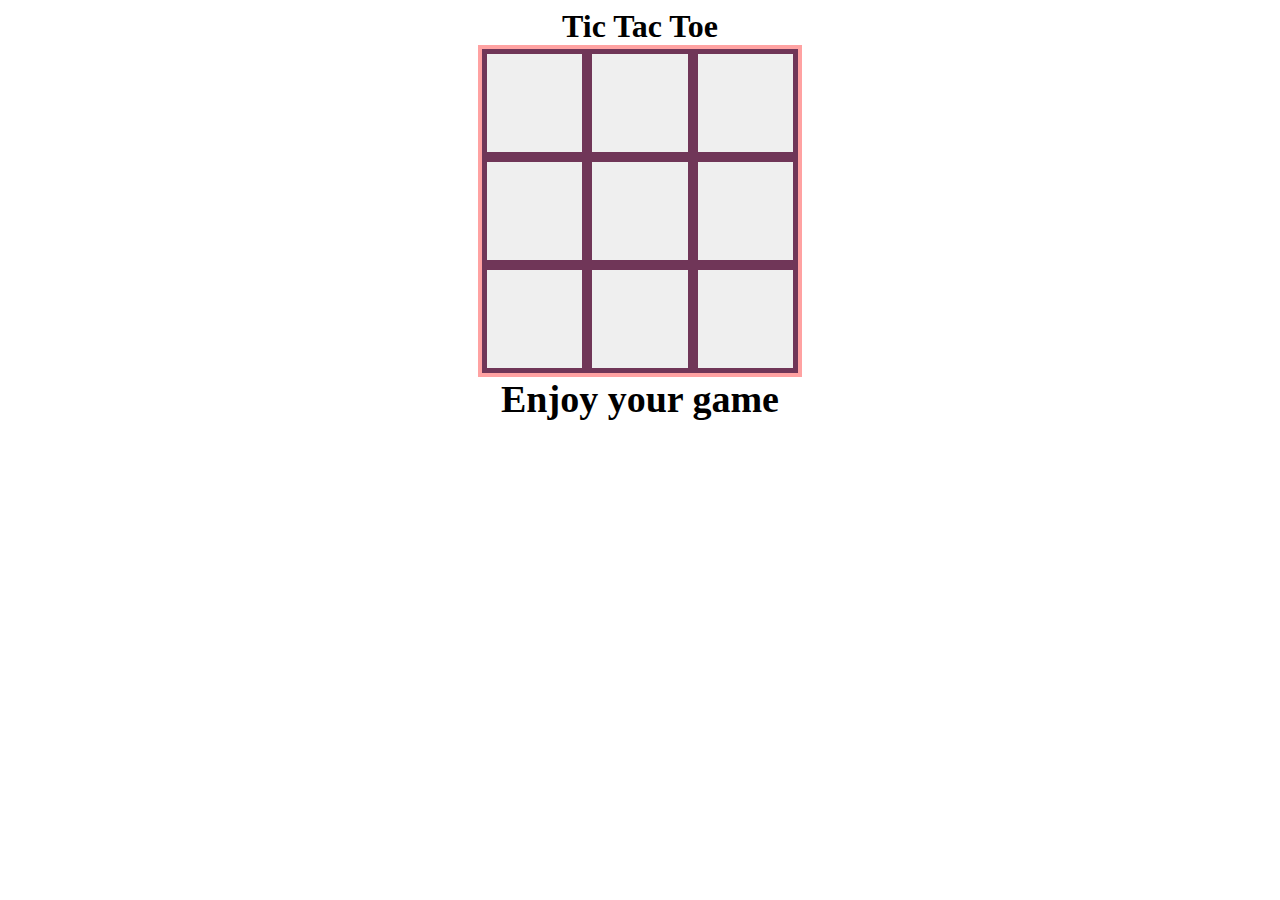
==== index.html @ 01119d29 "index Commit" ====
<!DOCTYPE html>
<html lang="en">

<head>
    <meta charset="UTF-8">
    <meta http-equiv="X-UA-Compatible" content="IE=edge">
    <meta name="viewport" content="width=device-width, initial-scale=1.0">
    <title>Document</title>
    <link rel="stylesheet" href="tttstyle.css">

</head>

<body>
    <header>
        <h1>Tic Tac Toe</h1>
    </header>
    <div class="container">
        <button class="btn"></button>
        <button class="btn"></button>
        <button class="btn"></button>
        <button class="btn"></button>
        <button class="btn"></button>
        <button class="btn"></button>
        <button class="btn"></button>
        <button class="btn"></button>
        <button class="btn"></button>
    </div>
    <div class="result">Enjoy your game </div>
    <script src="tttscript1.js"></script>
</body>

</html>
---- tttstyle.css ----
*{
    text-align: center;
}

header h1{
    margin: auto;
}

.container{
    margin: auto;
    display: grid;
    grid-template-columns: 1fr 1fr 1fr;
    width: 25%;
    height: 324px;
    border :4px solid rgb(255 155 155 / 93%);
}
.btn{
    height: 108px;
    border: 5px solid #6b2f53f7;
    cursor: pointer;
    font-size: 80px;
}
.btn:hover{
    background-color: chartreuse;
}

.result{
    font-size: 38px;
    font-weight: bolder;
}
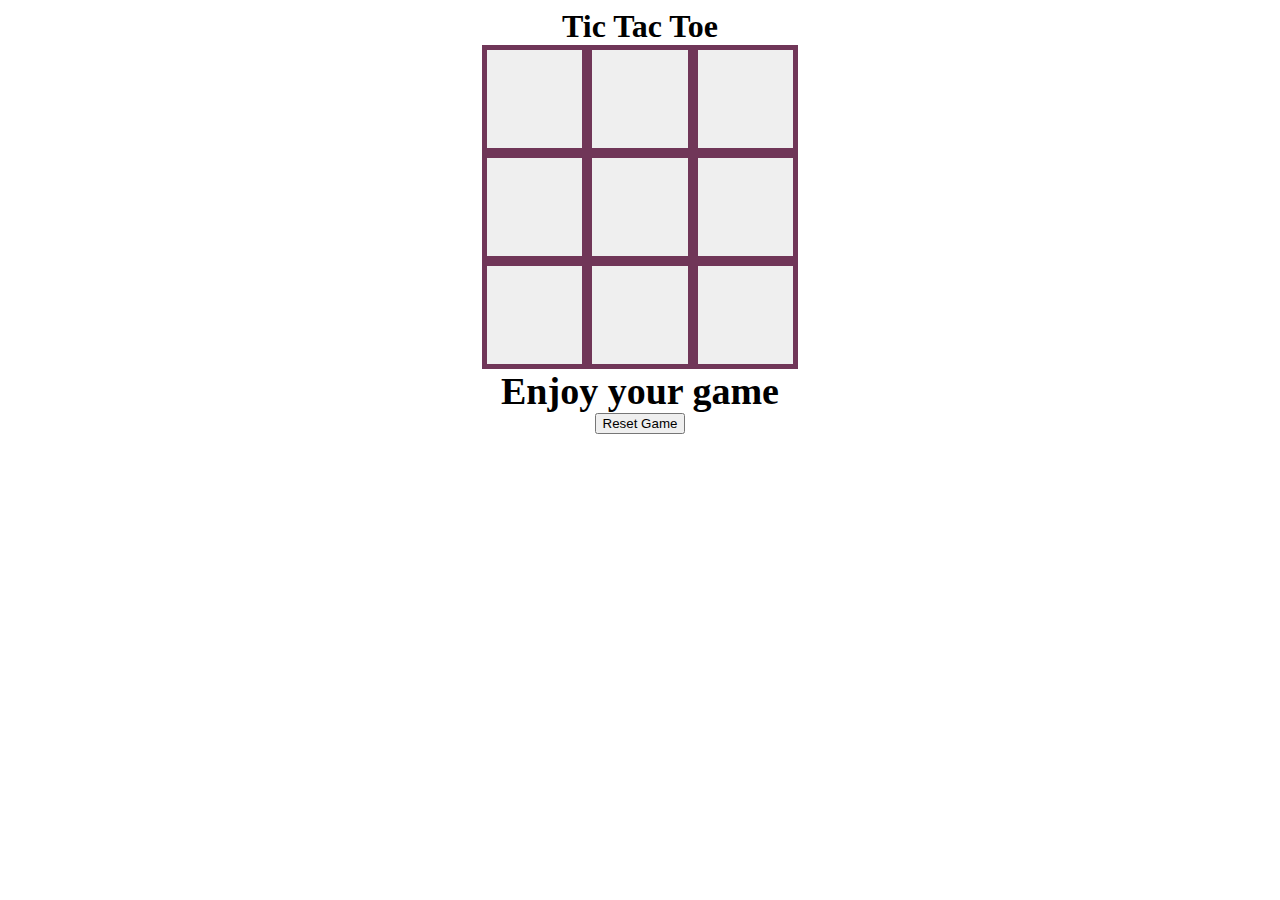
==== commit ea1ec788: "added winning" ====
--- a/index.html
+++ b/index.html
@@ -25,7 +25,8 @@
         <button class="btn"></button>
         <button class="btn"></button>
     </div>
-    <div class="result">Enjoy your game </div>
+    <div class="result"> Enjoy your game </div>
+    <button class="reset"> Reset Game</button>
     <script src="tttscript1.js"></script>
 </body>
 
--- a/tttstyle.css
+++ b/tttstyle.css
@@ -12,7 +12,6 @@
     grid-template-columns: 1fr 1fr 1fr;
     width: 25%;
     height: 324px;
-    border :4px solid rgb(255 155 155 / 93%);
 }
 .btn{
     height: 108px;
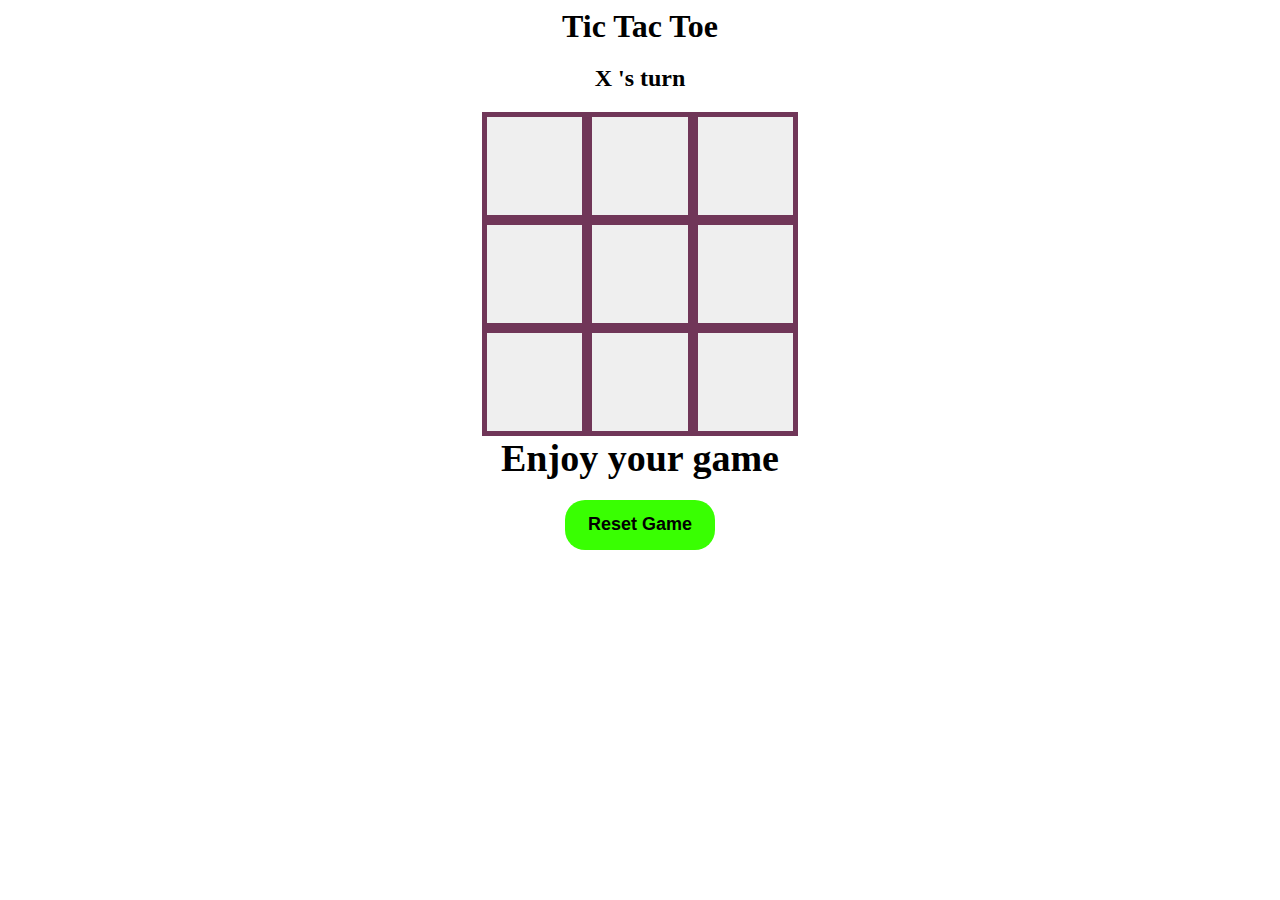
==== commit fa5ed619: "added winning" ====
--- a/index.html
+++ b/index.html
@@ -13,6 +13,7 @@
 <body>
     <header>
         <h1>Tic Tac Toe</h1>
+        <h2 class="turn"> X 's turn</h2>
     </header>
     <div class="container">
         <button class="btn"></button>
--- a/tttstyle.css
+++ b/tttstyle.css
@@ -26,4 +26,15 @@
 .result{
     font-size: 38px;
     font-weight: bolder;
+}
+
+.reset{
+    border: none;
+    background-color: #39ff02;
+    height: 50px;
+    width: 150px;
+    margin: 20px;
+    border-radius: 20px;
+    font-size: 18px;
+    font-weight: bolder;
 }